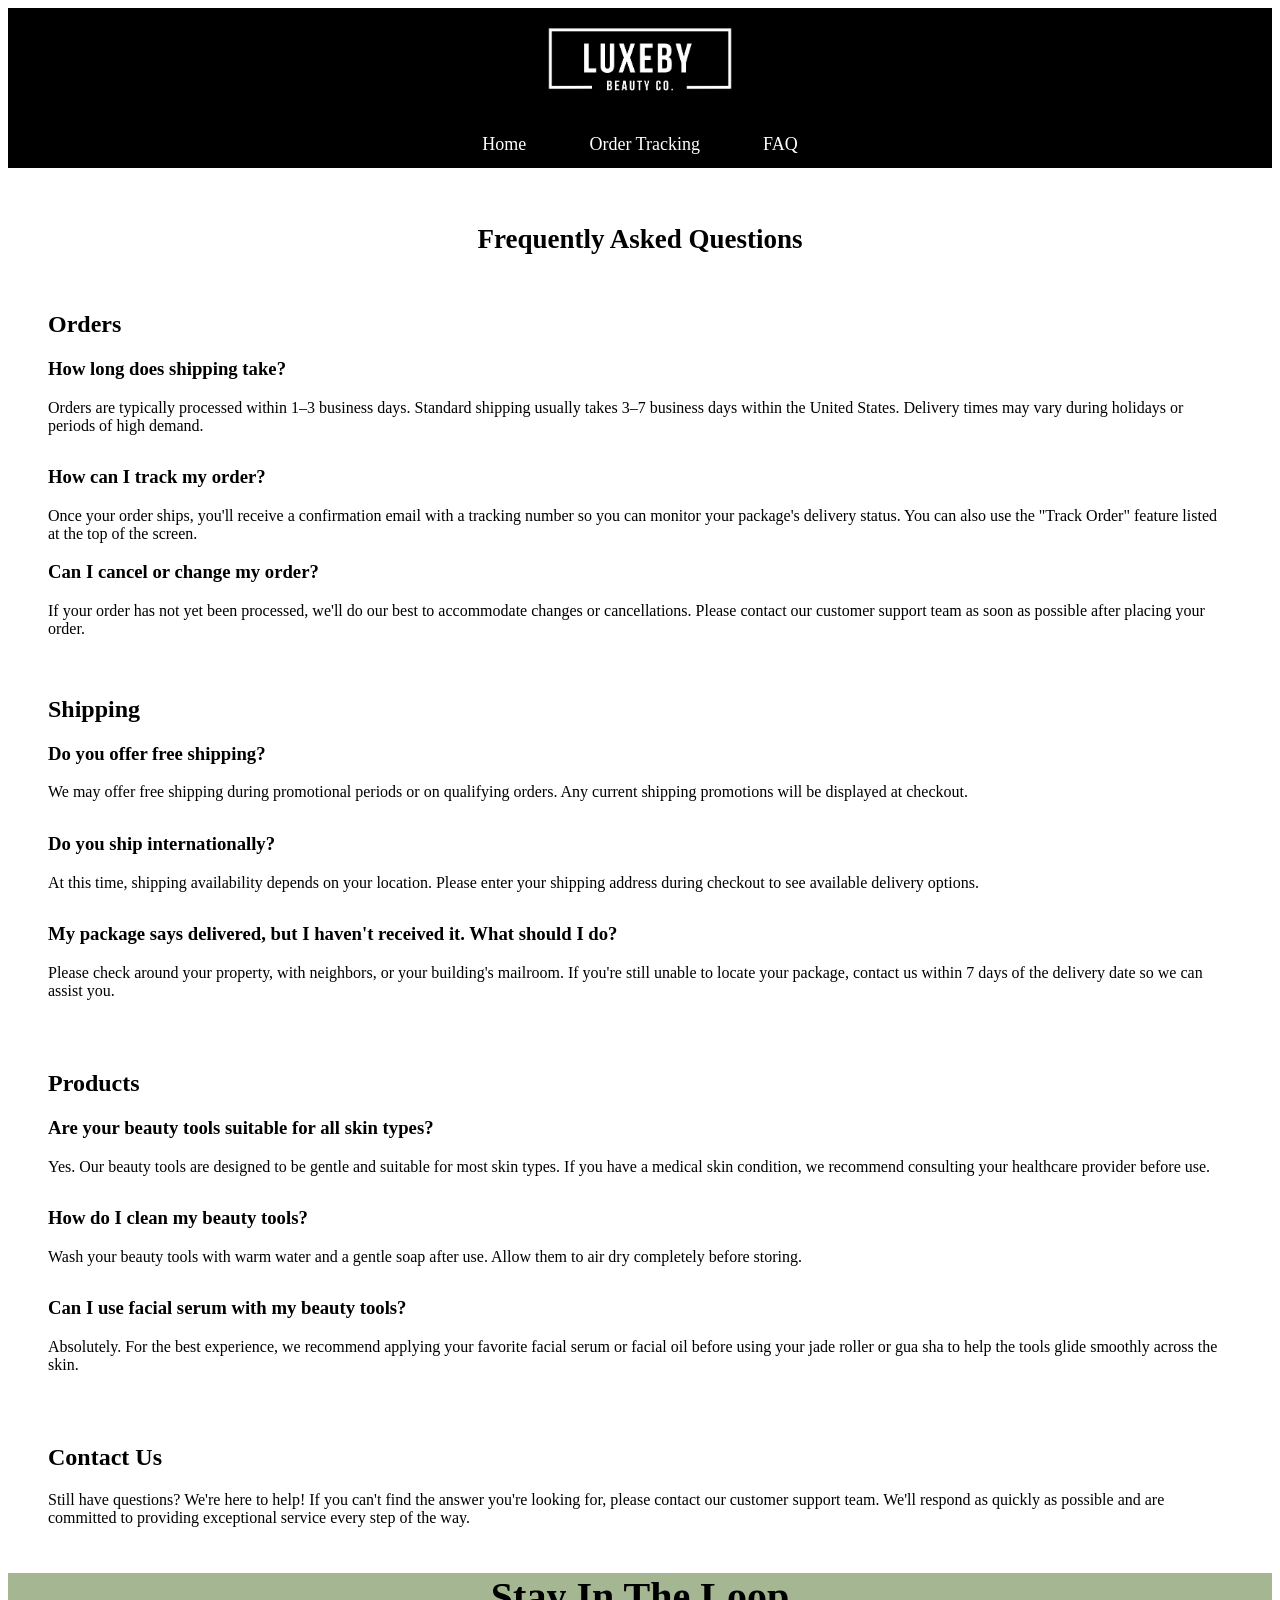
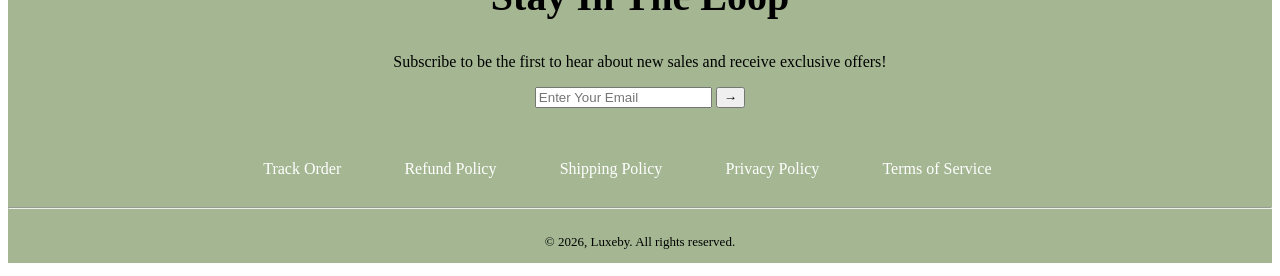
==== faq.html @ 5197dade "Add files via upload" ====
<!DOCTYPE html>
<html lang="en">
<head>
    <meta charset="UTF-8">
    <meta name="viewport" content="width=device-width, initial-scale=1.0">
    <title>FAQ</title>
    <style>
        a:link{
            background-color: transparent;
            text-decoration: none;
            color:#ffffff
        }
        a:visited{
            background-color: transparent;
            text-decoration: none;
            color: #ffffff;
        }
        a:active{
            color: #ffffff;
        }
       
         a:link{
            background-color: transparent;
            text-decoration: none;
            color:#ffffff
        }
        a:visited{
            background-color: transparent;
            text-decoration: none;
            color: #ffffff;
        }
        a.footer:active{
            color: #ffffff;
        }

    </style>
</head>
<body>
      <!--This section refers to the "Header"-->
        <header style="background-color: black; position: sticky; top: 0%; color: #ffffff;">
            <a href="home.html">
            <img src="LUXELOGO.jpg" alt=""
            style="height: auto; width: 15%; display: block; margin-left: auto; margin-right: auto; padding-bottom: 53;top: 20%; ">
            </a>

            <p>
                <ul style=" list-style-type: none; text-align:center; padding: 0%; display: flex; justify-content: center; padding-bottom: 1%; height: auto; font-size: large;">
                    <li style="padding-right: 5%; padding-left: 3%; text-decoration: none;"><a href="home.html">Home</a></li>
                    <li style="padding-right: 5%; text-decoration: none;"><a href="ordertrack.html">Order Tracking</a></li>
                    <li style="padding-right: 3%; text-decoration: none;"><a href="faq.html">FAQ</a></li>
                </ul>
            </p>

        </header>
<h1 style="text-align: center; font-size: 27px; padding-top: 3%;">
        Frequently Asked Questions
    </h1>

    <br>

   
   
    <h2 style="padding-left: 40px; padding-right: 50px;"> Orders</h2>
    
    <h3 style="padding-left: 40px; padding-right: 50px;">How long does shipping take?</h3>
    <p style="padding-left: 40px; padding-right: 50px; padding-bottom: 1%;"> Orders are typically processed within 1–3 business days. Standard shipping usually takes 3–7 business days within the United States. Delivery times may vary during holidays or periods of high demand.</p>


    <h3 style="padding-left: 40px; padding-right: 50px;">How can I track my order?</h3>
    <p style="padding-left: 40px; padding-right: 50px;"> Once your order ships, you'll receive a confirmation email with a tracking number so you can monitor your package's delivery status. You can also use the "Track Order" feature listed at the top of the screen.


    <h3 style="padding-left: 40px; padding-right: 50px;">Can I cancel or change my order?</h3>
    <p style="padding-left: 40px; padding-right: 50px;">If your order has not yet been processed, we'll do our best to accommodate changes or cancellations. Please contact our customer support team as soon as possible after placing your order.
    
    <br>
    <h2 style="padding-left: 40px; padding-right: 50px;padding-top: 3%;"> Shipping</h2>
    <h3 style="padding-left: 40px; padding-right: 50px;">Do you offer free shipping?</h3>
    <p style="padding-left: 40px; padding-right: 50px; padding-bottom: 1%;"> We may offer free shipping during promotional periods or on qualifying orders. Any current shipping promotions will be displayed at checkout.</p>

    <h3 style="padding-left: 40px; padding-right: 50px;">Do you ship internationally?</h3>
    <p style="padding-left: 40px; padding-right: 50px; padding-bottom: 1%;"> At this time, shipping availability depends on your location. Please enter your shipping address during checkout to see available delivery options.</p>

    <h3 style="padding-left: 40px; padding-right: 50px;">My package says delivered, but I haven't received it. What should I do?</h3>
    <p style="padding-left: 40px; padding-right: 50px; padding-bottom: 1%;"> Please check around your property, with neighbors, or your building's mailroom. If you're still unable to locate your package, contact us within 7 days of the delivery date so we can assist you.</p>

   
    <h2 style="padding-left: 40px; padding-right: 50px;padding-top: 3%;"> Products</h2>
   
    <h3 style="padding-left: 40px; padding-right: 50px;">Are your beauty tools suitable for all skin types?</h3>
    <p style="padding-left: 40px; padding-right: 50px; padding-bottom: 1%;"> Yes. Our beauty tools are designed to be gentle and suitable for most skin types. If you have a medical skin condition, we recommend consulting your healthcare provider before use.</p>
    <h3 style="padding-left: 40px; padding-right: 50px;">How do I clean my beauty tools?</h3>
    <p style="padding-left: 40px; padding-right: 50px; padding-bottom: 1%;"> Wash your beauty tools with warm water and a gentle soap after use. Allow them to air dry completely before storing.</p>
    <h3 style="padding-left: 40px; padding-right: 50px;">Can I use facial serum with my beauty tools?</h3>
    <p style="padding-left: 40px; padding-right: 50px; padding-bottom: 1%;"> Absolutely. For the best experience, we recommend applying your favorite facial serum or facial oil before using your jade roller or gua sha to help the tools glide smoothly across the skin.</p>

    <h2 style="padding-left: 40px; padding-right: 50px;padding-top: 3%;"> Contact Us</h2>
    <p style="padding-left: 40px; padding-right: 50px; padding-bottom: 1%;"> Still have questions? We're here to help! If you can't find the answer you're looking for, please contact our customer support team. We'll respond as quickly as possible and are committed to providing exceptional service every step of the way.</p>





   <footer style="background-color: #a4b792;">

        <section>

            <h2 style="text-align: center; font-size: 40px;">
                Stay In The Loop
            </h2>
            <p style="text-align: center;">
                Subscribe to be the first to hear about new sales and receive exclusive offers!
            </p>
            
            <div style="text-align: center;">
            <form action="">
                <input
                    type="email"
                    name="email"
                    placeholder="Enter Your Email"
                    required
                    >
                <button type="submit">&#8594;</button>
            </form>
            </div>
            <br></br>
        </section>
        
            <p>
                <ul style="color: #000000; list-style-type: none; text-align:center; padding: 0%; display: flex; justify-content: center; padding-bottom: 1%; height: auto; font-size: medium; text-decoration: none;">
                    <li style="padding-right: 5%; padding-left: 3%;"><a href="ordertrack.html">Track Order</a></li>
                    <li style="padding-right: 5%;"><a href="refundpolicy.html">Refund Policy</a></li>
                    <li style="padding-right: 5%;"><a href="shippingpolicy.html">Shipping Policy</a></li>
                    <li style="padding-right: 5%;"><a href="privacypolicy.html"> Privacy Policy</a></li>
                    <li style="padding-right: 5%;"><a href="TermsofService.html">Terms of Service</a></li>
                </ul>
            </p>
        <hr>

        <p style="text-align: center; font-size: small; padding-top: 1%; padding-bottom: 1%;"> &copy; 2026, Luxeby. All rights reserved.</p>
    
    
    </footer>

</body>
</html>
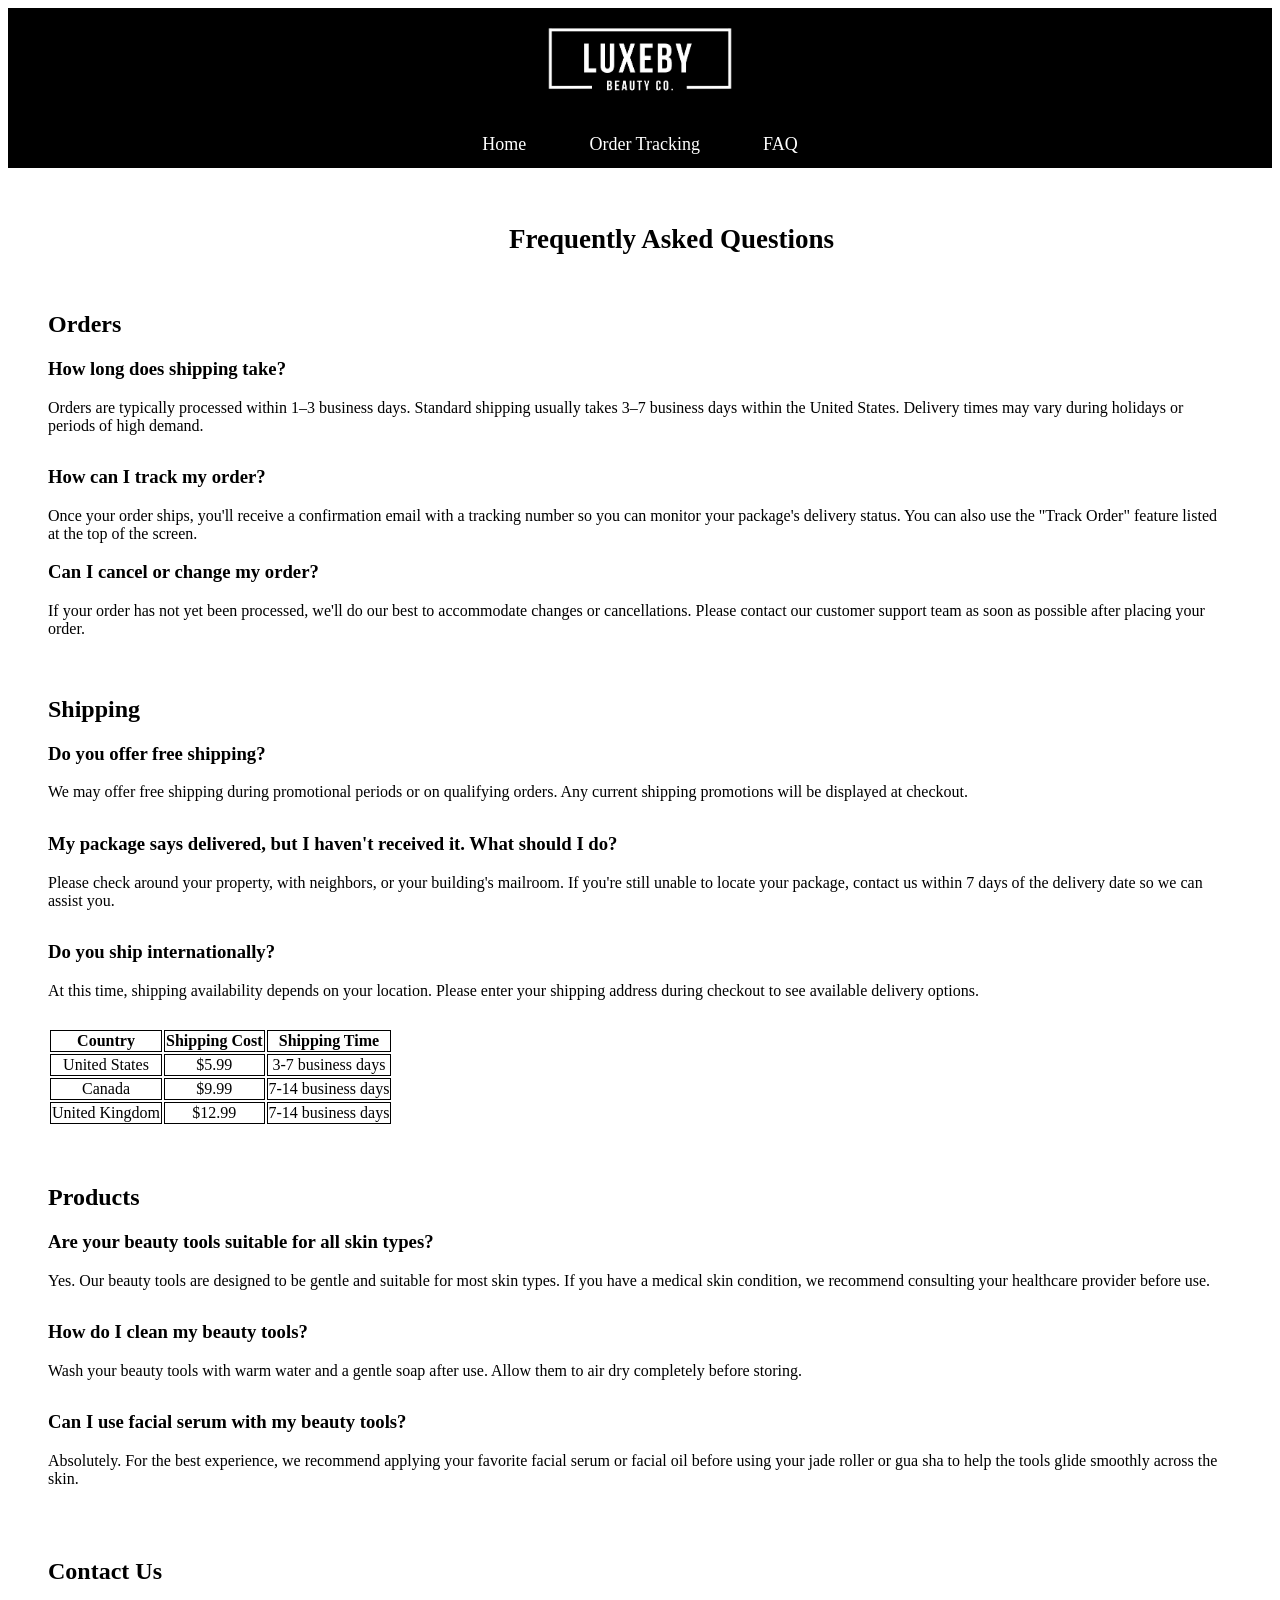
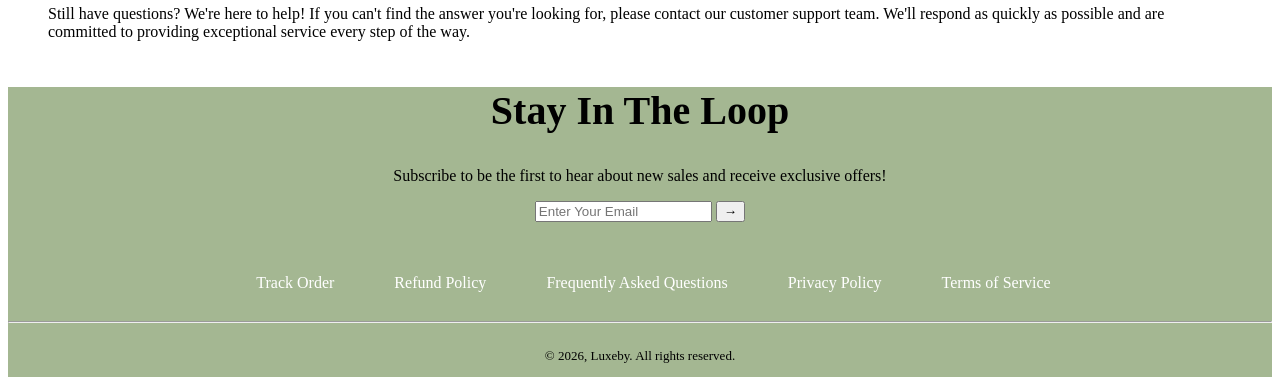
==== commit 4b7f8593: "Add files via upload" ====
--- a/faq.html
+++ b/faq.html
@@ -3,37 +3,10 @@
 <head>
     <meta charset="UTF-8">
     <meta name="viewport" content="width=device-width, initial-scale=1.0">
+    <link rel="stylesheet" href="homestyle.css">
+
     <title>FAQ</title>
-    <style>
-        a:link{
-            background-color: transparent;
-            text-decoration: none;
-            color:#ffffff
-        }
-        a:visited{
-            background-color: transparent;
-            text-decoration: none;
-            color: #ffffff;
-        }
-        a:active{
-            color: #ffffff;
-        }
-       
-         a:link{
-            background-color: transparent;
-            text-decoration: none;
-            color:#ffffff
-        }
-        a:visited{
-            background-color: transparent;
-            text-decoration: none;
-            color: #ffffff;
-        }
-        a.footer:active{
-            color: #ffffff;
-        }
-
-    </style>
+    
 </head>
 <body>
       <!--This section refers to the "Header"-->
@@ -78,12 +51,44 @@
     <h3 style="padding-left: 40px; padding-right: 50px;">Do you offer free shipping?</h3>
     <p style="padding-left: 40px; padding-right: 50px; padding-bottom: 1%;"> We may offer free shipping during promotional periods or on qualifying orders. Any current shipping promotions will be displayed at checkout.</p>
 
+    <h3 style="padding-left: 40px; padding-right: 50px;">My package says delivered, but I haven't received it. What should I do?</h3>
+    <p style="padding-left: 40px; padding-right: 50px; padding-bottom: 1%;"> Please check around your property, with neighbors, or your building's mailroom. If you're still unable to locate your package, contact us within 7 days of the delivery date so we can assist you.</p>
+
+
+
     <h3 style="padding-left: 40px; padding-right: 50px;">Do you ship internationally?</h3>
     <p style="padding-left: 40px; padding-right: 50px; padding-bottom: 1%;"> At this time, shipping availability depends on your location. Please enter your shipping address during checkout to see available delivery options.</p>
 
-    <h3 style="padding-left: 40px; padding-right: 50px;">My package says delivered, but I haven't received it. What should I do?</h3>
-    <p style="padding-left: 40px; padding-right: 50px; padding-bottom: 1%;"> Please check around your property, with neighbors, or your building's mailroom. If you're still unable to locate your package, contact us within 7 days of the delivery date so we can assist you.</p>
+    <table>
+        <tr>
+            <th>Country</th>
+            <th>Shipping Cost</th>
+            <th>Shipping Time</th>
+        </tr>
 
+        <tr>
+            <td>United States</td>
+            <td>$5.99</td>
+            <td>3-7 business days</td> 
+        </tr>
+
+        <tr>
+            <td>Canada</td>
+            <td>$9.99</td>
+            <td>7-14 business days</td>
+        </tr>
+        
+        <tr>
+            <td>United Kingdom</td>
+            <td>$12.99</td>
+            <td>7-14 business days</td>
+        </tr>
+
+    </table>
+
+
+
+    
    
     <h2 style="padding-left: 40px; padding-right: 50px;padding-top: 3%;"> Products</h2>
    
@@ -101,18 +106,18 @@
 
 
 
-   <footer style="background-color: #a4b792;">
+    <footer>
 
         <section>
 
-            <h2 style="text-align: center; font-size: 40px;">
+            <h2 style="font-size: 40px;">
                 Stay In The Loop
             </h2>
-            <p style="text-align: center;">
+            <p>
                 Subscribe to be the first to hear about new sales and receive exclusive offers!
             </p>
             
-            <div style="text-align: center;">
+           
             <form action="">
                 <input
                     type="email"
@@ -122,22 +127,22 @@
                     >
                 <button type="submit">&#8594;</button>
             </form>
-            </div>
+           
             <br></br>
         </section>
         
             <p>
-                <ul style="color: #000000; list-style-type: none; text-align:center; padding: 0%; display: flex; justify-content: center; padding-bottom: 1%; height: auto; font-size: medium; text-decoration: none;">
-                    <li style="padding-right: 5%; padding-left: 3%;"><a href="ordertrack.html">Track Order</a></li>
+                <ol class="footerlist">
+                    <li style="padding-right: 5%; padding-left: 12.5%;"><a href="ordertrack.html">Track Order</a></li>
                     <li style="padding-right: 5%;"><a href="refundpolicy.html">Refund Policy</a></li>
-                    <li style="padding-right: 5%;"><a href="shippingpolicy.html">Shipping Policy</a></li>
+                    <li style="padding-right: 5%;"><a href="faq.html">Frequently Asked Questions</a></li>
                     <li style="padding-right: 5%;"><a href="privacypolicy.html"> Privacy Policy</a></li>
                     <li style="padding-right: 5%;"><a href="TermsofService.html">Terms of Service</a></li>
-                </ul>
+                </ol>
             </p>
         <hr>
 
-        <p style="text-align: center; font-size: small; padding-top: 1%; padding-bottom: 1%;"> &copy; 2026, Luxeby. All rights reserved.</p>
+        <p style=" font-size: small; padding-top: 1%; padding-bottom: 1%;"> &copy; 2026, Luxeby. All rights reserved.</p>
     
     
     </footer>
--- a/homestyle.css
+++ b/homestyle.css
@@ -0,0 +1,109 @@
+a:link{
+    background-color: transparent;
+    text-decoration: none;
+    color:#ffffff
+}
+a:visited{
+    background-color: transparent;
+    text-decoration: none;
+    color: #ffffff;
+}
+a:active{
+    color: #ffffff;
+}      
+a:link{
+    background-color: transparent;
+    text-decoration: none;
+    color:#ffffff
+}
+a:visited{
+    background-color: transparent;
+    text-decoration: none;
+    color: #ffffff;
+}
+a.footer:active{
+    color: #ffffff;
+}
+
+
+.button-container {
+  display: flex;         
+  justify-content: center; 
+  gap: 15px;             
+  margin: 20px 0;        
+}
+
+
+.btn {
+  padding: 10px 20px;
+  background-color: #f0f0f0;
+  border: 1px solid #767676;
+  font-size: 16px;
+  cursor: pointer;
+}
+
+h1{
+    background-color: #ffffff;
+    border-top:10px;
+    font-size: 40px;
+    border-left: 10px;
+    border-color: #ffffff;
+    padding-left: 5%;
+}
+
+
+
+iframe{
+   padding-left: 5%;
+   width: 215px;
+   height: auto;
+}
+
+.videos {
+    background-color:#ffffff; 
+    height: auto; 
+    width: auto; 
+    padding-bottom: 5%;
+}
+
+
+
+  input[type=text], select {
+            width: 50%;
+            padding: 9px;
+            margin: 8px 0;
+    
+            border: 1px solid #ccc;
+            border-radius: 1px;
+            box-sizing: border-box;
+        }
+
+table{
+    padding-left: 40px;
+}
+
+th, td{
+    border: 1px solid black;
+    text-align: center;
+}
+
+footer{
+background-color: #a4b792;
+text-align: center;
+}
+
+
+.footerlist{
+    color: #000000;
+    list-style-type: none;
+    padding: 0%;
+    display: flex;
+    justify-content: center;
+    padding-bottom: 1%;
+    height: auto;
+    font-size: medium;
+    text-decoration: none;
+    padding-right: 5%;
+}
+
+
